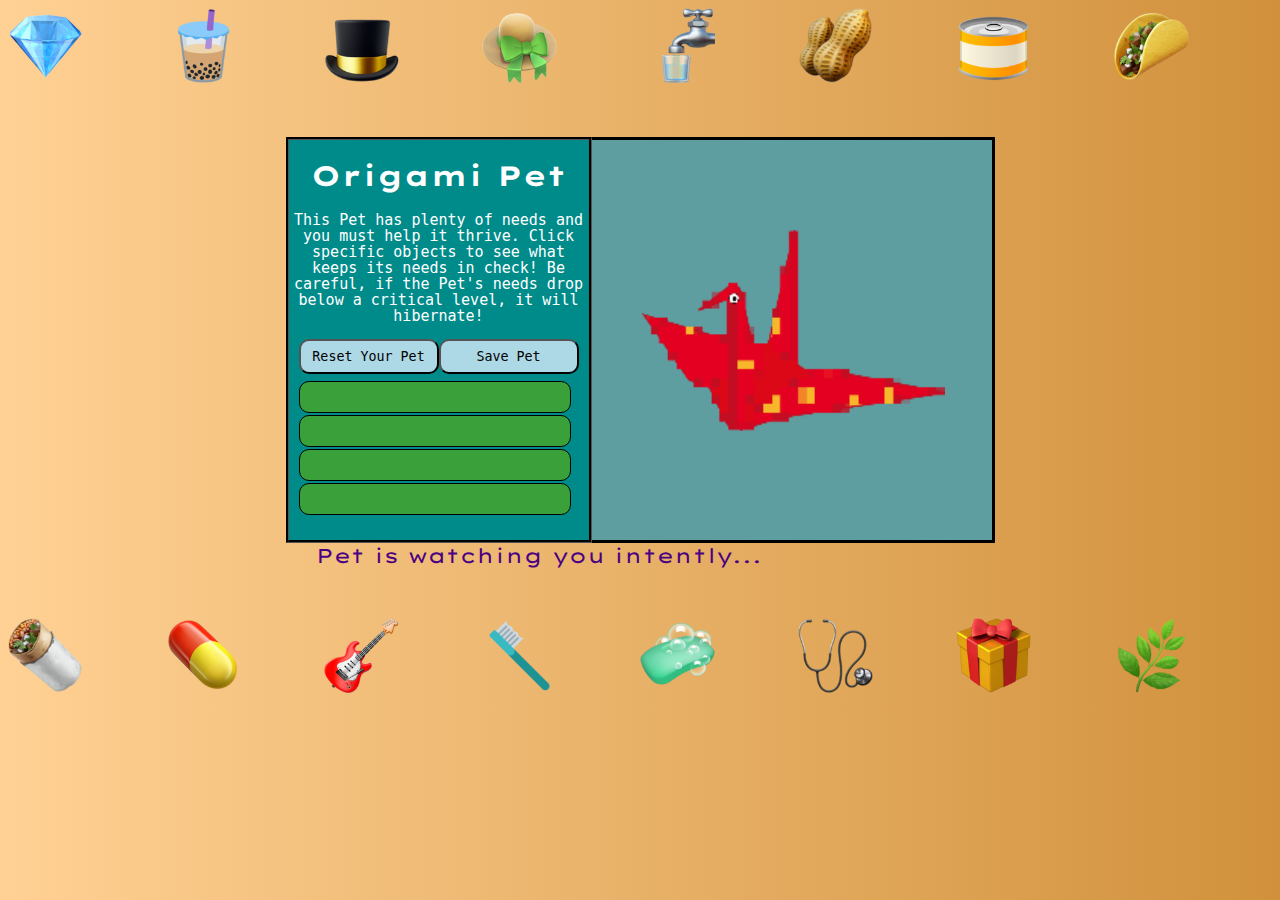
==== game.html @ 618868d1 "AHHHHHHHHHHHHHHHHH" ====
<!DOCTYPE html>
<html lang="en">
<head>
    <meta charset="UTF-8">
    <meta name="viewport" content="width=device-width, initial-scale=1.0">
    <link rel="stylesheet" type="text/css" href="style.css">
    <style>
        @import url('https://fonts.googleapis.com/css2?family=Lexend+Tera&family=Lexend+Zetta&display=swap');
        </style>
    <title>Origami Pet</title>
</head>
<body id="body">

       <!--The Pet's Things 1-->
        
       <div class="toy-box1">
        <div>
            <img class="emoji" id="crystal" alt="A shining blue crystal. Click on it!" src="./game assets/crystal.png">
        </div>
        <div>
            <img class="emoji" id="bubbleTea" alt="A refreshing plastic cup with a lid and straw. It is filled with bubble tea." src="./game assets/bubble_tea.png">
        </div>  
        <div>
            <img class="emoji" id="masc-hat" alt="A black top hat that would make the wearer look quite handsome." src="./game assets/hat.png">
        </div> 
        <div>
            <img class="emoji" id="femme-hat" alt="A straw hat with a green ribbon that would make the wearer look quit beautiful." src="./game assets/femme_hat.png">
        </div> 
        <div>
            <img class="emoji" id="water" alt="A tap with water. It looks very refreshing and vitalizing." src="./game assets/water.png">
        </div> 
        <div>
            <img class="emoji" id="peanuts" alt="Two peanuts that look filling and tasty." src="./game assets/peanuts.png">
        </div> 
        <div>
            <img class="emoji" id="cannedFood" alt="A yellow can of food. It looks nutritious and hardy." src="./game assets/canned_food.png">
        </div>
        <div>
            <img class="emoji" id="taco" alt="This is a street-style taco will all the toppings - onions and cilantro included! Tasty!" src="./game assets/taco.png">
        </div>
    </div>

<div class="heading-canvas">
    <div class="heading">
        <h3>Origami Pet</h3>
        <p>This Pet has plenty of needs and you must help it
            thrive. Click specific objects to see what keeps its needs in check!
            Be careful, if the Pet's needs drop below a critical level, it will hibernate!
        </p>
        <div class="new">
            <button class="storepet" id="newpet">Reset Your Pet</button><button class="storepet" id="savepet">Save Pet</button>
            </div>
        <div class="status-container">
            <div id="happy" class="status"></div>
            <div id="healthy" class="status"></div>
            <div id="hungry" class="status"></div>
            <div id="clean" class="status"></div>
        </div>
    </div>
        <canvas id="canvas"></canvas>
</div>

<div class="time-display2"><span id="time2"></span><span id="message">Pet is watching you intently...</span></div>

        <!--the Pet-->
        <div style="display:none;">
            <img id="pet-awake" src="./game assets/Origami Pet.png">
        </div>
        <div style="display:none;">
            <img id="pet-asleep" src="./game assets/thePet-asleep.png">
        </div>
        <!--The Pet's Things 2-->
        
        <div class="toy-box2">
        <div>
            <img class="emoji" id="burrito" alt="A juicy looking burrito, wrapped in foil!" src="./game assets/burrito.png">
        </div>
        <div>
            <img class="emoji" id="pill" alt="A red and yellow capsule. It looks necessary for health." src="./game assets/pill.png">
        </div>  
        <div>
            <img class="emoji" id="guitar" alt="A red guitar. Click on it!" src="./game assets/guitar.png">
        </div> 
        <div>
            <img class="emoji" id="toothbrush" alt="A blue toothbrush." src="./game assets/toothbrush.png">
        </div> 
        <div>
            <img class="emoji" id="soap" alt="A green, bubbling bar of soap. It looks good for hygiene!" src="./game assets/soap.png">
        </div> 
        <div>
            <img class="emoji" id="stethoscope" alt="A stethoscope from a doctor's office. It looks good for health!" src="./game assets/stethoscope.png">
        </div> 
        <div>
            <img class="emoji" id="present" alt="A yellow box with a red ribbon. It looks like a wonderful gift." src="./game assets/wrapped-present.png">
        </div>
        <div>
            <img class="emoji" id="herb" alt="A green, leafy herb that looks excellent for relaxing." src="./game assets/herb.png">
        </div>
    </div>

    <!--Buttons to animate or hide-->


    <script src="app.js"></script>
</body>
</html>
---- style.css ----
body {
    background: #D1913C;  /* fallback for old browsers */
background: -webkit-linear-gradient(to right, #FFD194, #D1913C);  /* Chrome 10-25, Safari 5.1-6 */
background: linear-gradient(to right, #FFD194, #D1913C); /* W3C, IE 10+/ Edge, Firefox 16+, Chrome 26+, Opera 12+, Safari 7+ */
}

h3 {
    text-align: center;
    font-family: 'Lexend Tera', sans-serif;
    font-size: 28px;
}

p {
    text-align: center;
    font-family: monospace;
    font-size: 15px;
}

span {
    margin-right: 30px;
}

.heading {
    width: 300px;
    height: 400px;
    border: 3px groove black;
    background-color: darkcyan;
    color: white;
    line-height: 1em;
}

.status-container {
    font-family: monospace;
    width: 300px;
    position: absolute;
    margin-top: 0em;
}

.emoji {
    width: 75px;
    height: auto;
}

.emoji:hover {
    opacity: 50%;
}

.status-container {
    display: grid;
    grid-template-rows: repeat(4, 1fr);
}

.status {
    border-radius: 10px;
    border: 1px groove black;
    width: 270px;
    height: 30px;
    margin-left: 10px;
    margin-top: 2px;
    text-align: center;
    font-family: monospace;
    font-size: 16px;
    color: white;
    background-color: rgb(58, 161, 58);
}

.canvas-container {
    width: 400px;
}

#canvas {
    border-top: 3px solid black;
    border-right: 3px solid black;
    border-bottom: 3px solid black;
    border-left: none;
    background-color: cadetblue;
}

#pet-awake {
    width: 150px;
    height: auto;
}

.heading-canvas {
    display: flex;
    justify-content: center;
    margin-top: 50px;;
}

.toy-box1 {
    display: grid;
    grid-template-columns: repeat(8, 1fr);
    grid-template-rows: repeat(1, 1fr);
    grid-column-gap: 0px;
    grid-row-gap: 0px;
    }

.toy-box2 {
    display: grid;
    grid-template-columns: repeat(8, 1fr);
    grid-template-rows: repeat(1, 1fr);
    grid-column-gap: 0px;
    grid-row-gap: 0px;
    margin-top: 50px;;
}


.time-display2 {
    display: flex;
    width: 709px;
    margin: 0 auto;
    font-size: 20px;
    font-family: 'Lexend Tera', sans-serif;
    color: indigo;
}

.storepet {
    width: 140px;
    height: 35px;
    border-radius: 10px;
    font-family: monospace;
    background-color: lightblue;
    color: black;
}

.new {
    margin-bottom: 5px;
    margin-left: 10px;
}
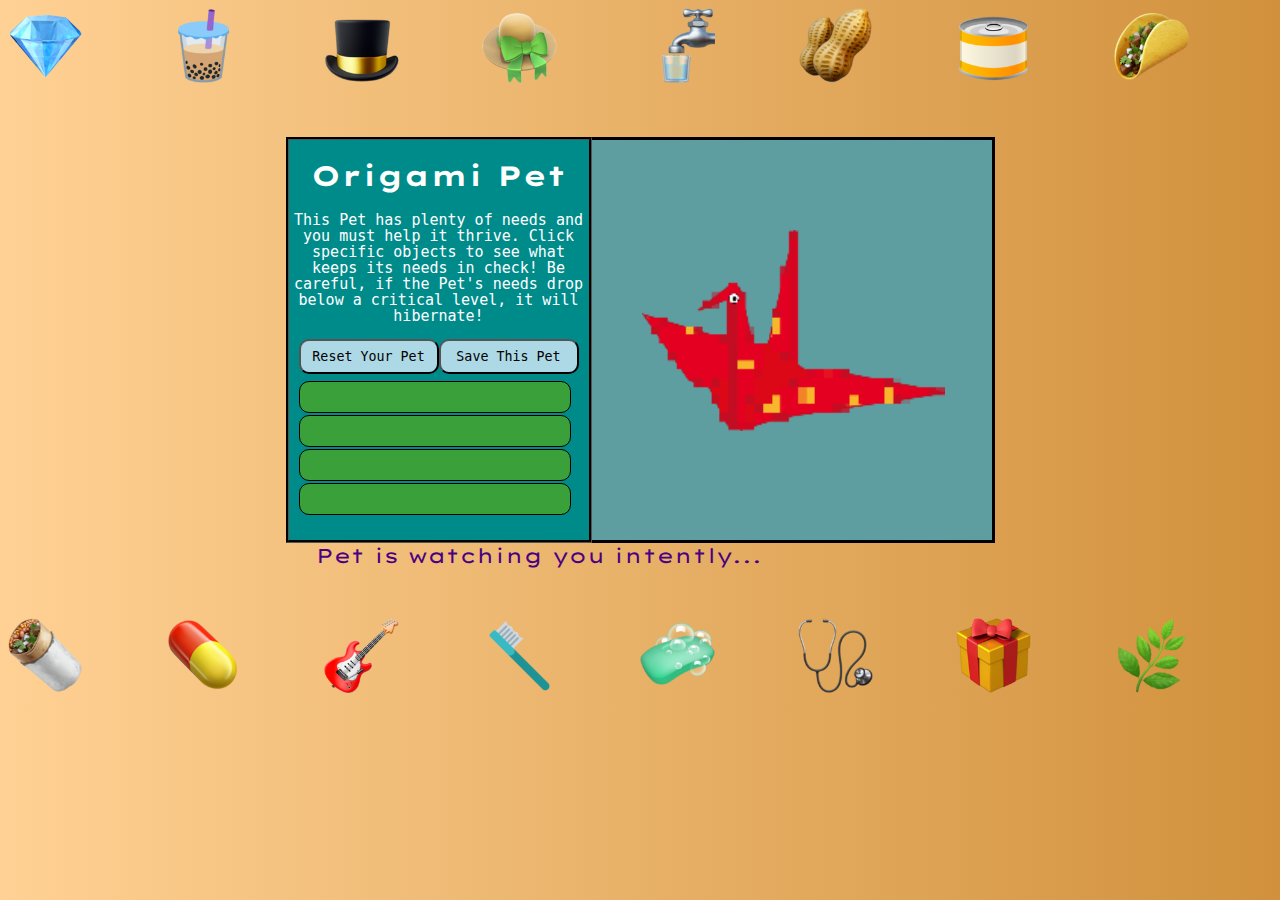
==== commit 47770911: "v close to MVP, but there is Big Bug" ====
--- a/game.html
+++ b/game.html
@@ -48,7 +48,7 @@
             Be careful, if the Pet's needs drop below a critical level, it will hibernate!
         </p>
         <div class="new">
-            <button class="storepet" id="newpet">Reset Your Pet</button><button class="storepet" id="savepet">Save Pet</button>
+            <button class="storepet" id="newpet">Reset Your Pet</button><button class="storepet" id="savepet">Save This Pet</button>
             </div>
         <div class="status-container">
             <div id="happy" class="status"></div>
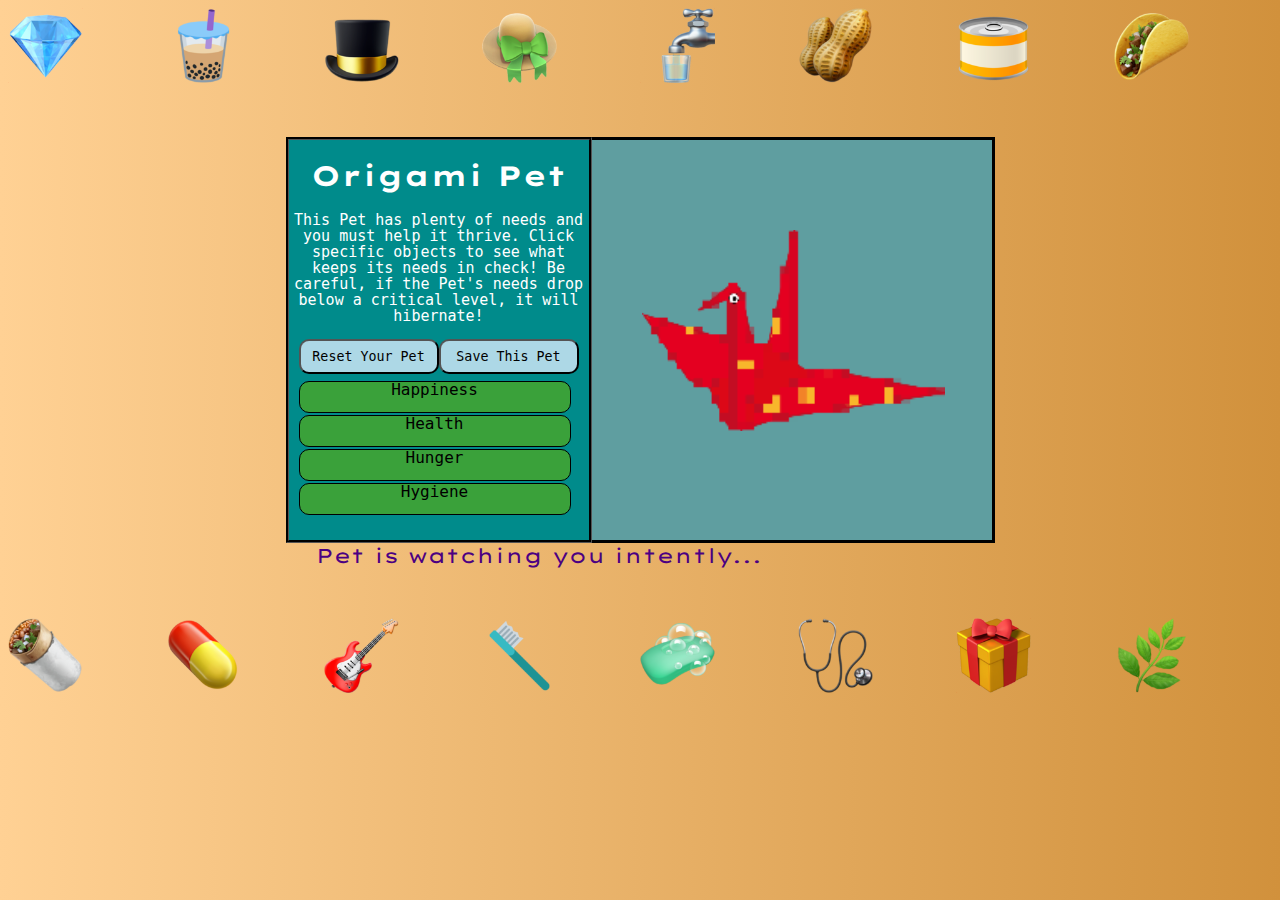
==== commit e958de29: "forgit about it" ====
--- a/game.html
+++ b/game.html
@@ -51,10 +51,10 @@
             <button class="storepet" id="newpet">Reset Your Pet</button><button class="storepet" id="savepet">Save This Pet</button>
             </div>
         <div class="status-container">
-            <div id="happy" class="status"></div>
-            <div id="healthy" class="status"></div>
-            <div id="hungry" class="status"></div>
-            <div id="clean" class="status"></div>
+            <div id="happy" class="status">Happiness</div>
+            <div id="healthy" class="status">Health</div>
+            <div id="hungry" class="status">Hunger</div>
+            <div id="clean" class="status">Hygiene</div>
         </div>
     </div>
         <canvas id="canvas"></canvas>
@@ -100,7 +100,7 @@
 
     <!--Buttons to animate or hide-->
 
-
+    <footer id="footer"><div class="icon-container"></div></footer>
     <script src="app.js"></script>
 </body>
 </html>--- a/style.css
+++ b/style.css
@@ -60,7 +60,7 @@
     text-align: center;
     font-family: monospace;
     font-size: 16px;
-    color: white;
+    color: black;
     background-color: rgb(58, 161, 58);
 }
 
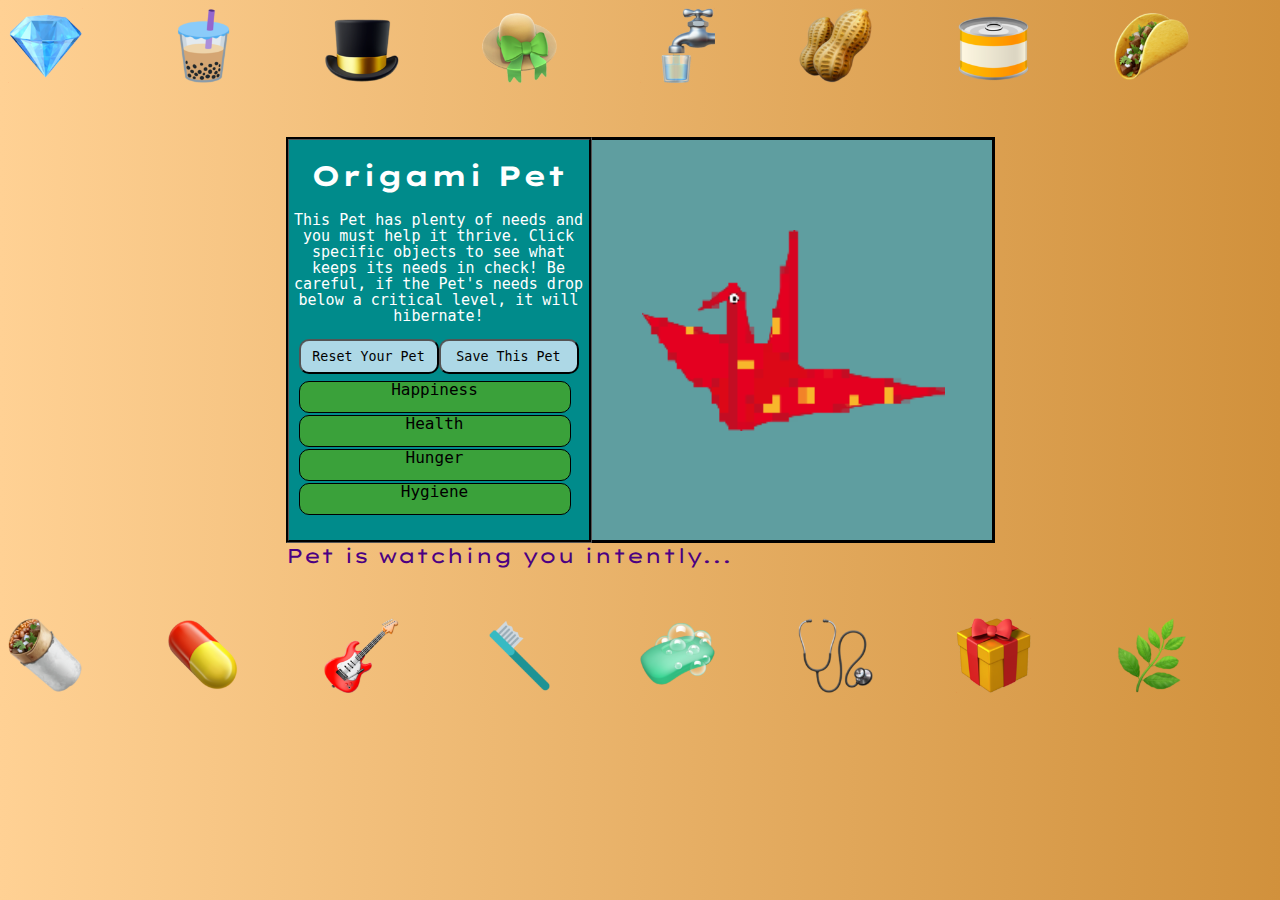
==== commit ef5e4685: "added some draggability and specific functions for game assets" ====
--- a/game.html
+++ b/game.html
@@ -9,7 +9,7 @@
         </style>
     <title>Origami Pet</title>
 </head>
-<body id="body">
+<body class="night-time" id="body">
 
        <!--The Pet's Things 1-->
         
@@ -60,7 +60,7 @@
         <canvas id="canvas"></canvas>
 </div>
 
-<div class="time-display2"><span id="time2"></span><span id="message">Pet is watching you intently...</span></div>
+<div class="time-display2"><span id="time2"></div></span><span id="message">Pet is watching you intently...</span>
 
         <!--the Pet-->
         <div style="display:none;">
--- a/style.css
+++ b/style.css
@@ -3,6 +3,12 @@
 background: -webkit-linear-gradient(to right, #FFD194, #D1913C);  /* Chrome 10-25, Safari 5.1-6 */
 background: linear-gradient(to right, #FFD194, #D1913C); /* W3C, IE 10+/ Edge, Firefox 16+, Chrome 26+, Opera 12+, Safari 7+ */
 }
+
+/* .night-time {
+    background: #360033;  
+background: -webkit-linear-gradient(to right, #0b8793, #360033); 
+background: linear-gradient(to right, #0b8793, #360033); 
+} */
 
 h3 {
     text-align: center;
@@ -114,6 +120,15 @@
     color: indigo;
 }
 
+#message {
+    display: flex;
+    width: 709px;
+    margin: 0 auto;
+    font-size: 20px;
+    font-family: 'Lexend Tera', sans-serif;
+    color: indigo;
+}
+
 .storepet {
     width: 140px;
     height: 35px;
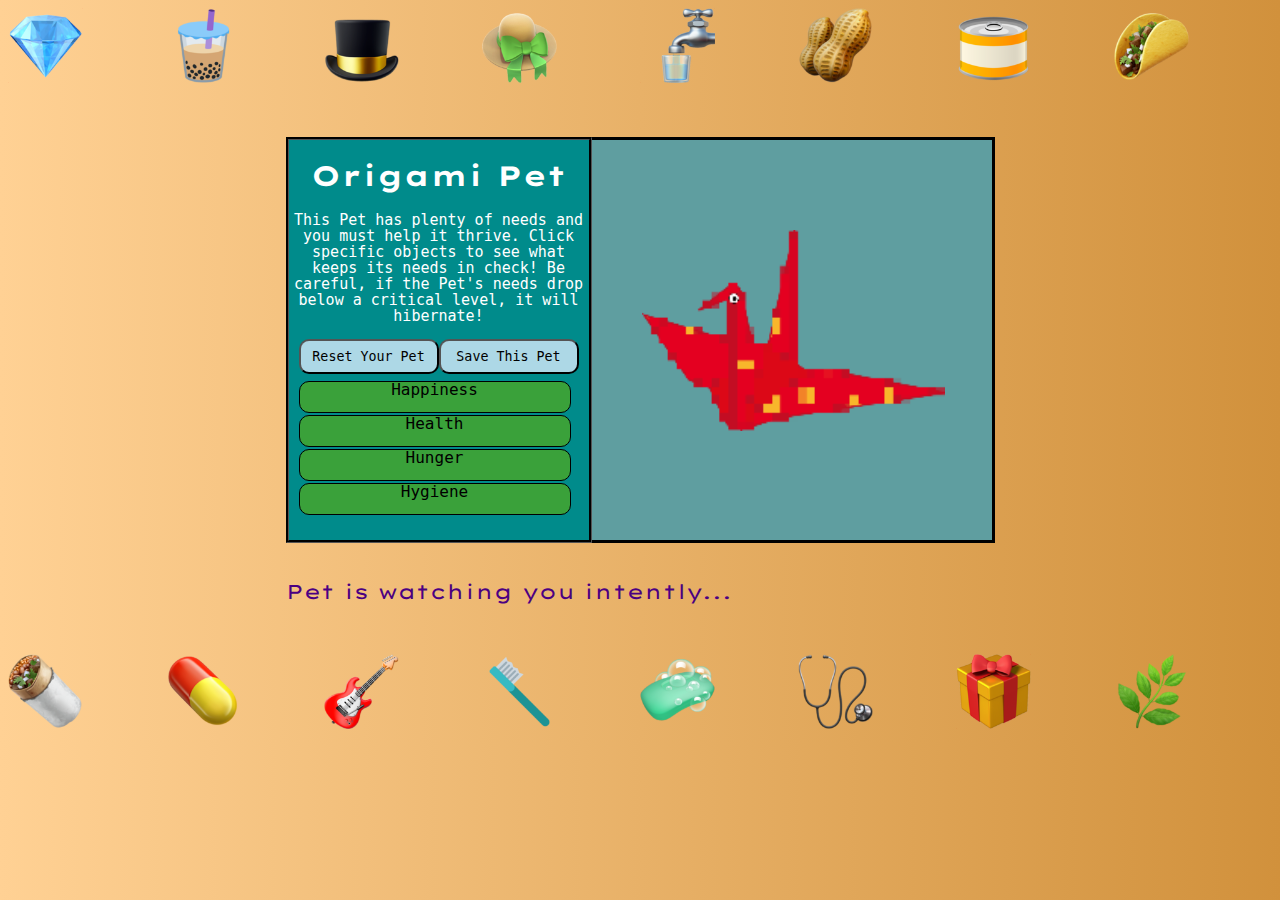
==== commit 968f07fb: "big refactor" ====
--- a/game.html
+++ b/game.html
@@ -13,7 +13,7 @@
 
        <!--The Pet's Things 1-->
         
-       <div class="toy-box1">
+    <div class="toy-box1">
         <div>
             <img class="emoji" id="crystal" alt="A shining blue crystal. Click on it!" src="./game assets/crystal.png">
         </div>
@@ -60,7 +60,8 @@
         <canvas id="canvas"></canvas>
 </div>
 
-<div class="time-display2"><span id="time2"></div></span><span id="message">Pet is watching you intently...</span>
+<br>
+<div class="time-display2"><span id="time2"></div></span><br><span id="message">Pet is watching you intently...</span>
 
         <!--the Pet-->
         <div style="display:none;">
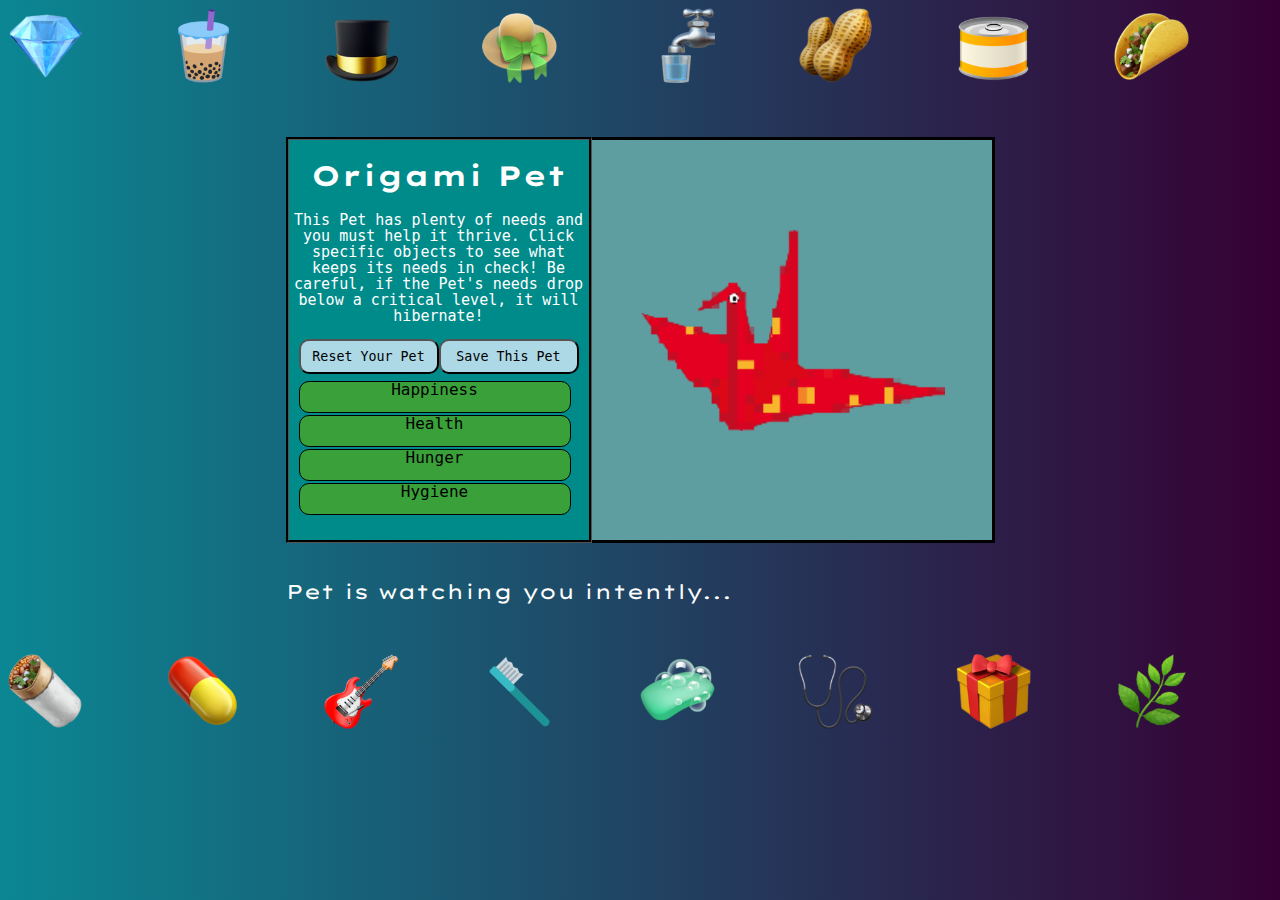
==== commit 798ca273: ":-(" ====
--- a/game.html
+++ b/game.html
@@ -9,7 +9,7 @@
         </style>
     <title>Origami Pet</title>
 </head>
-<body class="night-time" id="body">
+<body>
 
        <!--The Pet's Things 1-->
         
--- a/style.css
+++ b/style.css
@@ -1,14 +1,14 @@
-body {
-    background: #D1913C;  /* fallback for old browsers */
-background: -webkit-linear-gradient(to right, #FFD194, #D1913C);  /* Chrome 10-25, Safari 5.1-6 */
-background: linear-gradient(to right, #FFD194, #D1913C); /* W3C, IE 10+/ Edge, Firefox 16+, Chrome 26+, Opera 12+, Safari 7+ */
+.day-time {
+    background: #D1913C;  
+    background: -webkit-linear-gradient(to right, #FFD194, #D1913C); 
+    background: linear-gradient(to right, #FFD194, #D1913C); 
 }
 
-/* .night-time {
+.night-time {
     background: #360033;  
-background: -webkit-linear-gradient(to right, #0b8793, #360033); 
-background: linear-gradient(to right, #0b8793, #360033); 
-} */
+    background: -webkit-linear-gradient(to right, #0b8793, #360033); 
+    background: linear-gradient(to right, #0b8793, #360033); 
+} 
 
 h3 {
     text-align: center;
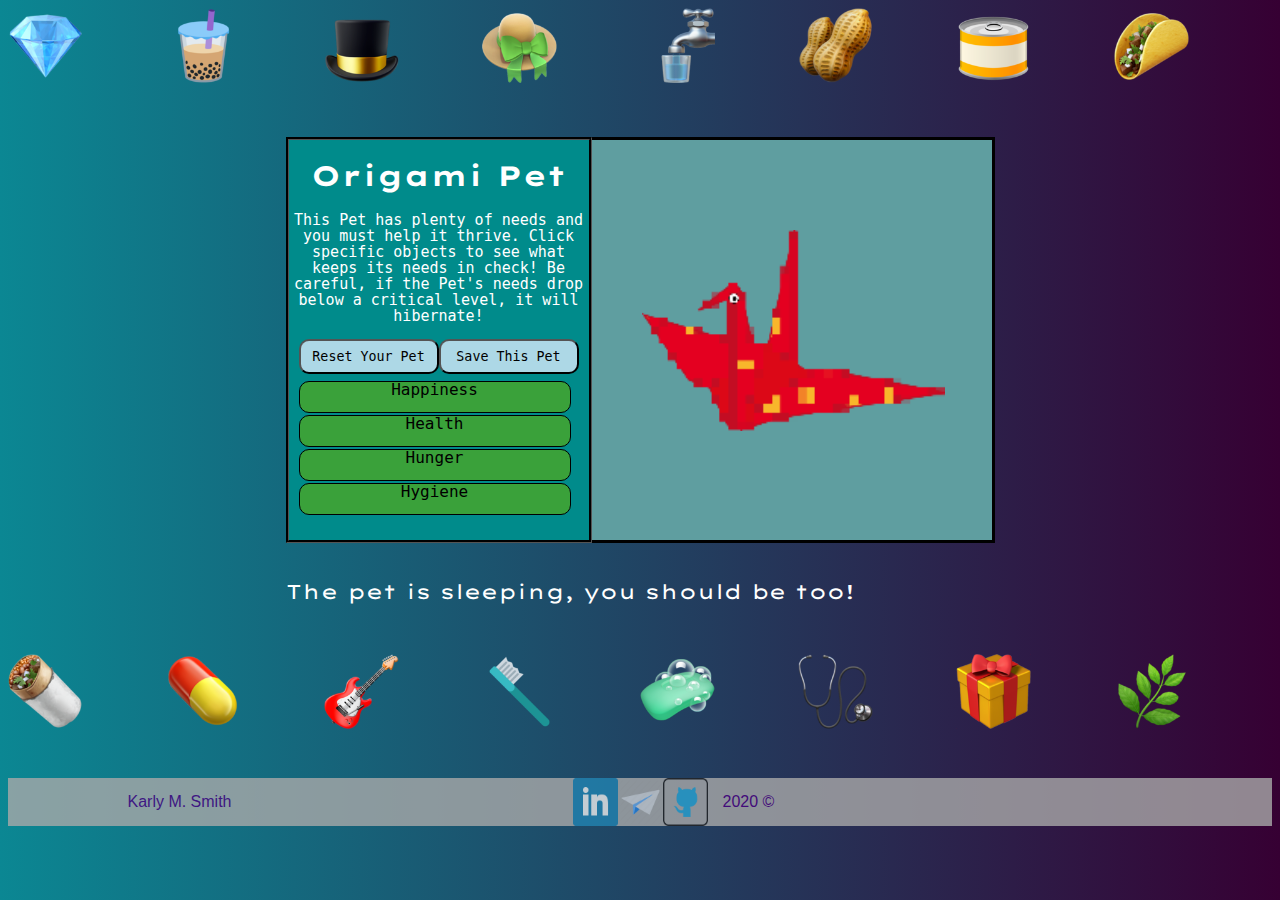
==== commit 9fd691f4: "almost to deployment" ====
--- a/game.html
+++ b/game.html
@@ -100,8 +100,12 @@
     </div>
 
     <!--Buttons to animate or hide-->
+    <footer id="footer"><div class="icon-container">
+        <span class="bottom-label">Karly M. Smith</span>
+        <img class="icon" id="linkedin" src="game assets/linkedin.png">
+        <img class="icon" id="email" src="game assets/email.png">
+        <img class="icon" id="github" src="game assets/github1.png"><span class="bottom-label">2020 ©</span></div></footer>
+    <script src="app.js"></script>
 
-    <footer id="footer"><div class="icon-container"></div></footer>
-    <script src="app.js"></script>
 </body>
 </html>--- a/style.css
+++ b/style.css
@@ -142,3 +142,26 @@
     margin-bottom: 5px;
     margin-left: 10px;
 }
+
+
+.icon-container {
+    margin-top: 45px;
+    display: flex;
+    justify-content: center;
+    background: darkgray;
+    opacity: 80%;
+    font-family: Arial, Helvetica, sans-serif;
+    color: indigo;
+}
+
+.icon {
+    width: 45px;
+    height: auto;
+    opacity: 80%;
+}
+
+.bottom-label{
+    width: 400px;
+    padding: 15px;
+}
+
